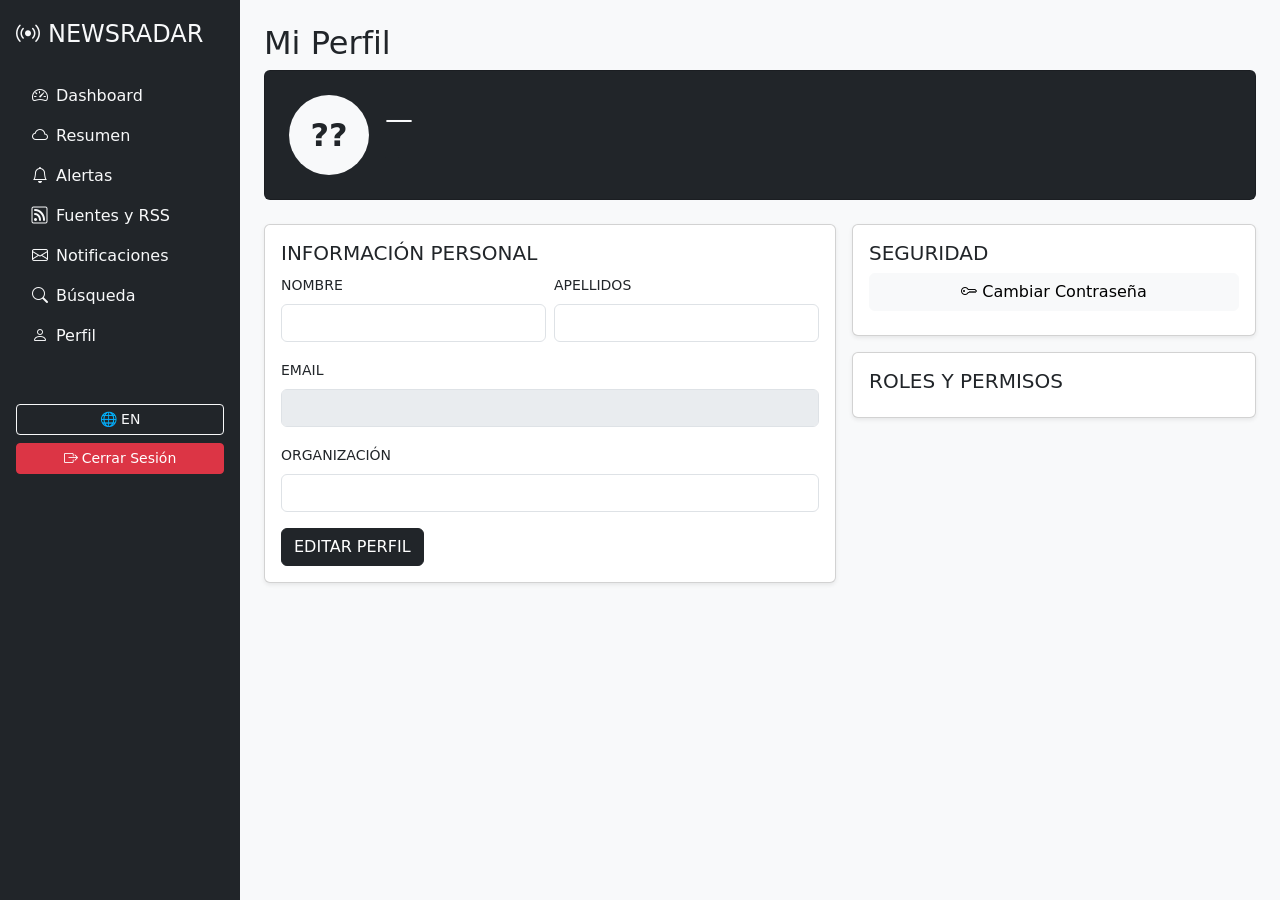
==== newsradar_api/app/static/profile.html @ 2fc1b5d0 "feat: pantalla de perfil con edicion de datos y cambio de contrasena (#25)" ====
<!DOCTYPE html>
<html lang="es">
<head>
    <meta charset="UTF-8">
    <title>NewsRadar — Perfil</title>
    <link href="https://cdn.jsdelivr.net/npm/bootstrap@5.3.2/dist/css/bootstrap.min.css" rel="stylesheet">
    <link href="https://cdn.jsdelivr.net/npm/bootstrap-icons@1.11.1/font/bootstrap-icons.css" rel="stylesheet">
    <link rel="stylesheet" href="/static/css/styles.css">
</head>
<body>
    <div class="d-flex">
        <nav id="sidebar" class="bg-dark text-light p-3" style="width:240px;min-height:100vh;">
            <div class="d-flex align-items-center mb-4"><i class="bi bi-broadcast me-2 fs-4"></i><h4 class="mb-0">NEWSRADAR</h4></div>
            <ul class="nav flex-column">
                <li class="nav-item"><a href="/static/dashboard.html" class="nav-link text-light"><i class="bi bi-speedometer2 me-2"></i><span data-i18n="dashboard">Dashboard</span></a></li>
                <li class="nav-item"><a href="/static/wordcloud.html" class="nav-link text-light"><i class="bi bi-cloud me-2"></i><span data-i18n="resumen">Resumen</span></a></li>
                <li class="nav-item"><a href="/static/alerts.html" class="nav-link text-light"><i class="bi bi-bell me-2"></i><span data-i18n="alerts">Alertas</span></a></li>
                <li class="nav-item"><a href="/static/sources.html" class="nav-link text-light"><i class="bi bi-rss me-2"></i><span data-i18n="sources">Fuentes y RSS</span></a></li>
                <li class="nav-item"><a href="/static/notifications.html" class="nav-link text-light"><i class="bi bi-envelope me-2"></i><span data-i18n="notifications">Notificaciones</span></a></li>
                <li class="nav-item"><a href="/static/search.html" class="nav-link text-light"><i class="bi bi-search me-2"></i><span data-i18n="search">Búsqueda</span></a></li>
                <li class="nav-item"><a href="/static/profile.html" class="nav-link text-light active"><i class="bi bi-person me-2"></i><span data-i18n="profile">Perfil</span></a></li>
            </ul>
            <div class="mt-auto pt-5">
                <button class="btn btn-sm btn-outline-light w-100 mb-2" onclick="toggleLanguage()">🌐 <span id="lang-btn">EN</span></button>
                <button class="btn btn-sm btn-danger w-100" onclick="logout()"><i class="bi bi-box-arrow-right me-1"></i><span data-i18n="logout">Cerrar Sesión</span></button>
            </div>
        </nav>

        <main class="flex-grow-1 p-4 bg-light">
            <h2 data-i18n="profile_title">Mi Perfil</h2>

            <div class="card bg-dark text-light mb-4">
                <div class="card-body p-4">
                    <div class="d-flex align-items-center">
                        <div class="avatar bg-light text-dark d-flex align-items-center justify-content-center me-3" style="width:80px;height:80px;border-radius:50%;font-size:2rem;font-weight:bold;" id="avatar-initials">??</div>
                        <div>
                            <h3 id="user-fullname">—</h3>
                            <small id="user-org" class="text-muted">—</small>
                        </div>
                    </div>
                </div>
            </div>

            <div class="row g-3">
                <div class="col-md-7">
                    <div class="card shadow-sm">
                        <div class="card-body">
                            <h5 data-i18n="personal_info">INFORMACIÓN PERSONAL</h5>
                            <div id="profile-msg" class="alert d-none"></div>
                            <form id="profile-form">
                                <div class="row g-2">
                                    <div class="col-md-6 mb-3"><label class="form-label small" data-i18n="firstname">NOMBRE</label><input type="text" class="form-control" id="p-firstname"></div>
                                    <div class="col-md-6 mb-3"><label class="form-label small" data-i18n="lastname">APELLIDOS</label><input type="text" class="form-control" id="p-lastname"></div>
                                </div>
                                <div class="mb-3"><label class="form-label small" data-i18n="email">EMAIL</label><input type="email" class="form-control" id="p-email" disabled></div>
                                <div class="mb-3"><label class="form-label small" data-i18n="organization">ORGANIZACIÓN</label><input type="text" class="form-control" id="p-org"></div>
                                <button type="button" class="btn btn-dark" onclick="saveProfile()" data-i18n="edit_profile">EDITAR PERFIL</button>
                            </form>
                        </div>
                    </div>
                </div>
                <div class="col-md-5">
                    <div class="card shadow-sm mb-3">
                        <div class="card-body">
                            <h5 data-i18n="security">SEGURIDAD</h5>
                            <button class="btn btn-light w-100 mb-2" onclick="openPasswordModal()"><i class="bi bi-key"></i> <span data-i18n="change_password">Cambiar Contraseña</span></button>
                        </div>
                    </div>
                    <div class="card shadow-sm">
                        <div class="card-body">
                            <h5 data-i18n="roles_perms">ROLES Y PERMISOS</h5>
                            <div id="roles-list"></div>
                        </div>
                    </div>
                </div>
            </div>
        </main>
    </div>

    <script src="https://cdn.jsdelivr.net/npm/bootstrap@5.3.2/dist/js/bootstrap.bundle.min.js"></script>
    <script src="/static/js/i18n.js"></script>
    <script src="/static/js/api.js"></script>
    <script src="/static/js/profile.js"></script>
</body>
</html>
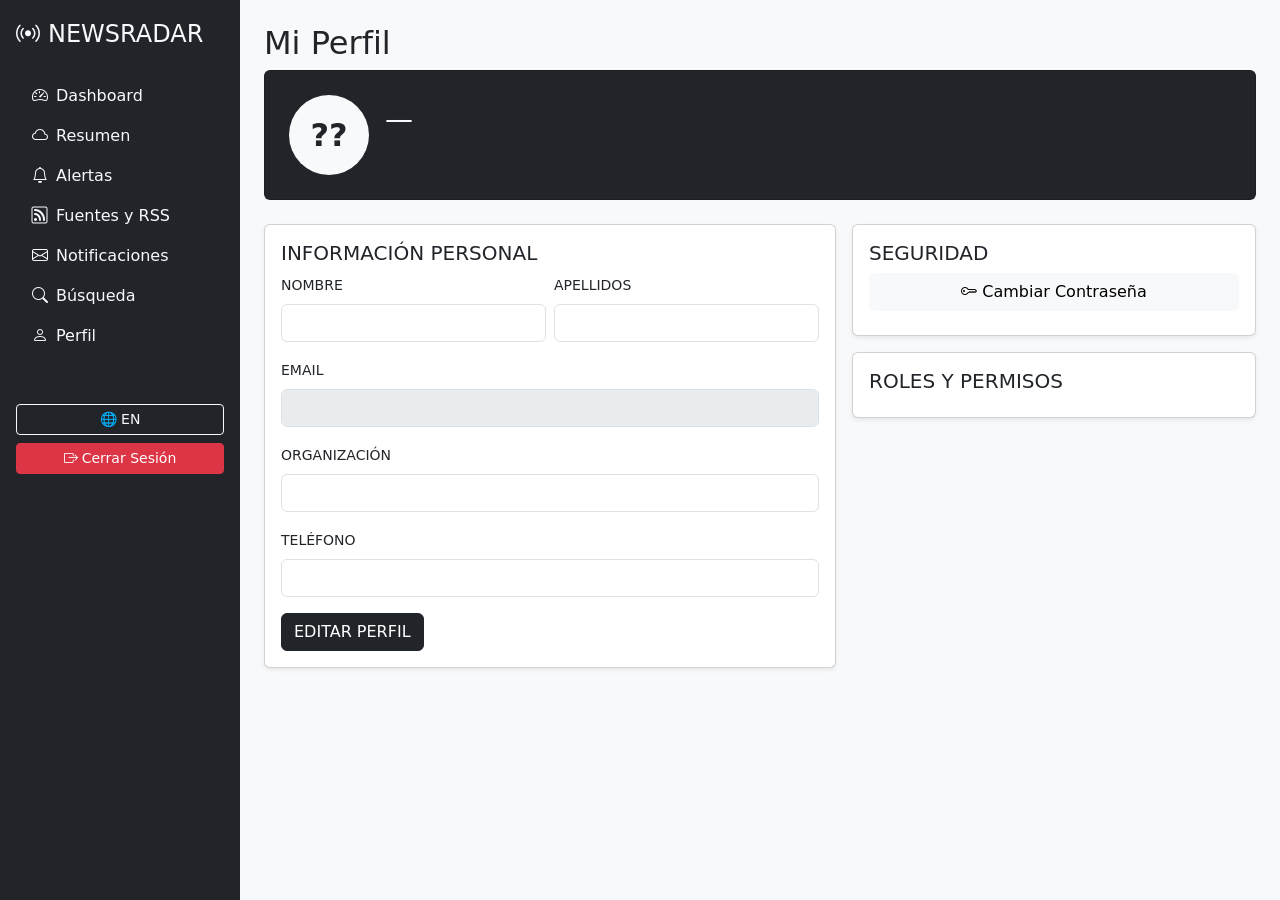
==== commit 1aead0fd: "Telf" ====
--- a/newsradar_api/app/static/profile.html
+++ b/newsradar_api/app/static/profile.html
@@ -54,6 +54,7 @@
                                 </div>
                                 <div class="mb-3"><label class="form-label small" data-i18n="email">EMAIL</label><input type="email" class="form-control" id="p-email" disabled></div>
                                 <div class="mb-3"><label class="form-label small" data-i18n="organization">ORGANIZACIÓN</label><input type="text" class="form-control" id="p-org"></div>
+                                <div class="mb-3"><label class="form-label small">TELÉFONO</label><input type="tel" class="form-control" id="p-phone" inputmode="numeric" pattern="[0-9]{9}" maxlength="9" minlength="9"></div>
                                 <button type="button" class="btn btn-dark" onclick="saveProfile()" data-i18n="edit_profile">EDITAR PERFIL</button>
                             </form>
                         </div>
